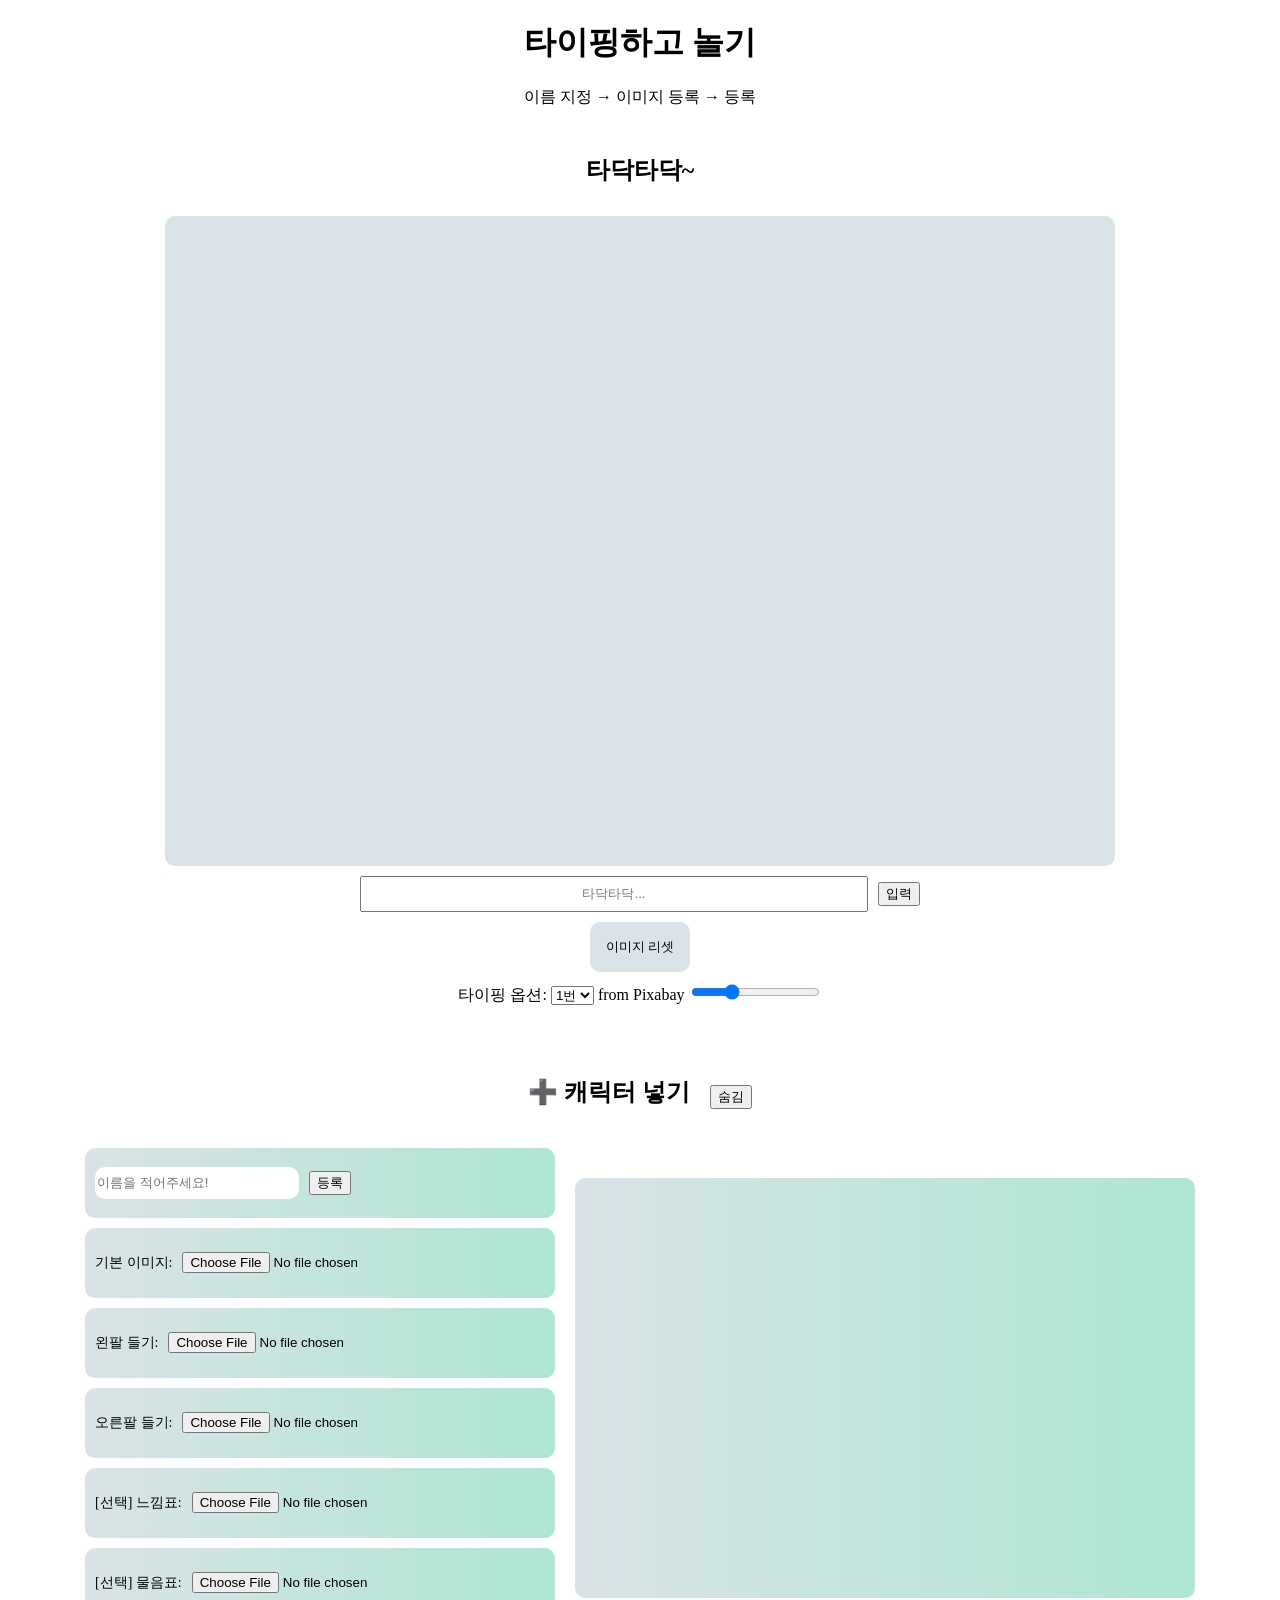
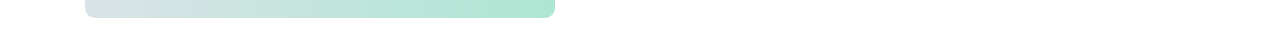
==== index.html @ 1d5c7010 "Rename Typing-Game.html to index.html" ====
<!DOCTYPE html>
<html lang="ko">
    <head>
        <meta charset="UTF-8">
        <title>Typing Game</title>
        <link rel="stylesheet" href="Typing-Game.css">
    </head>

    <body>
        <header>
            <h1>타이핑하고 놀기</h1>
            <p>이름 지정 → 이미지 등록 → 등록</p>
        </header>

        <main>
            <h2>타닥타닥~</h2>
            <section class="typing-game-area">
                <div class="typing-game-output-area">
                </div>

                <div class="typing-game-input-area">
                    <input class="typing-game-input" type="text" maxlength="100" placeholder="타닥타닥...">
                    <button class="typing-game-input-btn">입력</button>
                </div>

                <div class="typing-game-setting-area">
                    <button class="game-slot-reset-btn">이미지 리셋</button>
                    <div>
                        <label>타이핑 옵션: </label>
                        <select class="typing-game-sound-effect">
                            <option value="option-1" data-src="./source/sound/default-typing.mp3">1번</option>
                            <option value="option-2" data-src="./source/sound/soft-typing.mp3">2번</option>
                            <option value="option-3" data-src="./source/sound/hard-typing.mp3">3번</option>
                            <option value="option-4" data-src="./source/sound/middle-typing.mp3">4번</option>
                            <option value="option-5" data-src="./source/sound/quite-typing.mp3">5번</option>
                            <option value="option-6" data-src="./source/sound/high-typing.mp3">6번</option>
                        </select>
                        <label> from Pixabay</label>

                        <input class="typing-game-sound-effect-volume" type="range" min="0" max="1" step="0.01" value="0.3">
                    </div>
                </div>
            </section>

            <div class="character-toggle-area">
                <h2>➕ 캐릭터 넣기</h2>
                <button class="character-toggle-btn">열기</button>
            </div>

            <section class="typing-date-area">
                <div class="typing-data-input-area">
                    <div class="registration-area">
                        <input class="registration-naming" type="text" maxlength="9" placeholder="이름을 적어주세요!">
                        <button class="registration-btn">등록</button>
                    </div>

                    <div class="defalut">
                        <label>기본 이미지:</label>
                        <input class="defalut-typing-input" type="file" accept="image/*" placeholder="기본">       
                    </div>

                    <div class="left-up">
                        <label>왼팔 들기:</label>
                        <input class="left-up-typing-input" type="file" accept="image/*" placeholder="왼팔 들기">
                    </div>

                    <div class="right-up">
                        <label>오른팔 들기:</label>
                        <input class="right-up-typing-input" type="file" accept="image/*" placeholder="오른팔 들기">
                    </div>

                    <div class="exclamation">
                        <label>[선택] 느낌표:</label>
                        <input class="exclamation-typing-input" type="file" accept="image/*" placeholder="!">
                    </div>

                    <div class="question">
                        <label>[선택] 물음표:</label>
                        <input class="question-typing-input" type="file" accept="image/*" placeholder="?">
                    </div>
                </div>

                <div class="save-data-area">
                    <p>데이터들 보여주기</p>
                </div>
            </section>
        </main>

        <script src="Typing-Game.js"></script>
        <!--
        Sound Effect by DRAGON-STUDIO from Pixabay
        https://pixabay.com/ko/sound-effects/search/%ED%83%80%EC%9D%B4%ED%95%91%20%EC%86%8C%EB%A6%AC/?content_type=authentic

        Sound Effect by freesound_community from Pixabay
        https://pixabay.com/ko/sound-effects/search/%ed%82%a4%eb%b3%b4%eb%93%9c%20%ed%81%b4%eb%a6%ad/

        Sound Effect by DRAGON-STUDIO from Pixabay
        https://pixabay.com/ko/sound-effects/search/%ed%82%a4%eb%b3%b4%eb%93%9c%20%ed%81%b4%eb%a6%ad/

        Sound Effect by Universfield from Pixabay
        https://pixabay.com/ko/sound-effects/search/%ED%82%A4%EB%B3%B4%EB%93%9C%20%ED%81%B4%EB%A6%AD/?pagi=4

        Sound Effect by Lesiakower from Pixabay
        https://pixabay.com/ko/sound-effects/search/%ED%82%A4%EB%B3%B4%EB%93%9C%20%ED%81%B4%EB%A6%AD/?pagi=6

        Sound Effect by Universfield from Pixabay
        https://pixabay.com/ko/sound-effects/search/%ec%bb%b4%ed%93%a8%ed%84%b0%20%ed%81%b4%eb%a6%ad/
        -->
    </body>
</html>
---- Typing-Game.css ----
header,
h2 {
    justify-content: center;
    text-align: center;

    padding-bottom: 10px;
}

body {
    margin: 10px;
}


/*===== typing game area =====*/
.typing-game-area {
    text-align: center;
    margin-bottom: 50px;
}

.typing-game-output-area {
    width: 950px;
    height: auto;
    min-height: 650px;
    margin: 0 auto;

    display: flex;
    flex-wrap: wrap;
    justify-content: center;
    align-items: center;

    gap: 10px;

    border-radius: 10px;

    margin-bottom: 10px;

    background: #dae3e7;
}

.typing-game-output-area img {
    max-width: 100%;
    height: auto;
}

/*.typing-game-output-grid-area {
    display: grid;
    grid-template-columns: repeat(3, 1fr);
    gap: 10px;
}

.grid {
    width: 150px;
    height: 150px;
    border: 1px solid black;

    display: flex;
    justify-content: center;
    align-items: center;
}*/

.typing-game-input-area,
.typing-game-setting-area {
    display: flex;
    justify-content: center;
    align-items: center;

    margin-bottom: 10px;
    gap: 10px;
}

.typing-game-setting-area {
    flex-direction: column;
}

.typing-game-input {
    resize: none;
    width: 500px;
    height: 30px;

    text-align: center;
}

.game-slot-reset-btn {
    width: 100px;
    height: 50px;
    border-radius: 10px;

    background: #dae3e7;
    border: none;
}

.game-slot-reset-btn:hover {
    background: #c3d3da;
}

.character-toggle-area {
    display: flex;
    justify-content: center;
    align-items: center;

    gap: 20px;
}


/*===== typing data area =====*/
.typing-date-area {
    display: none;
}

.typing-date-area.active {
    display: flex;
    justify-content: center;
    align-items: center;
}

.typing-data-input-area {
    text-align: left;
    margin-bottom: 10px;

    font-size: 14px;
}

.registration-area,
.defalut,
.left-up,
.right-up,
.exclamation,
.question,
.save-data-area {
    padding: 10px;
    margin: 10px;
    gap: 10px;

    background: linear-gradient(to right, #dae3e7, #ade6d3);
}

.defalut,
.left-up,
.right-up,
.exclamation,
.question,
.registration-area {
    width: 450px;
    height: 50px;
    border-radius: 10px;

    display: flex;
    justify-content: flex-start;
    align-items: center;
}

.registration-naming {
    width: 200px;
    height: 30px;
    border-radius: 10px;
    border: none;
    
    background: #ffffff;
}


/*===== save data area =====*/
.save-data-area {
    width: 600px;
    height: 400px;
    border-radius: 10px;

    display: flex;
    
    align-items: center;

    overflow-x: scroll;
    overflow-y: hidden;
}


/*===== card area =====*/
.save-card {
    position: relative;
    flex-shrink: 0;
    width: 250px;
    border-radius: 10px;

    display: flex;
    flex-direction: column;
    justify-content: center;
    align-items: center;

    padding: 10px;

    box-shadow: 0 3px 10px rgba(0,0,0,0.2);
}

.save-card-label {
    width: 100px;
    height: 30px;
    border-radius: 10px;

    display: flex;
    justify-content: center;
    align-items: center;
    text-align: center;

    background: #82d8c5;
}

.save-card-btn-area {
    display: flex;
    justify-content: center;
    align-items: center;

    gap: 10px;
}

.save-card-btn {
    width: 50px;
    border-radius: 10px;

    background: white;
    border: none;
}

.save-card-btn:hover {
    background: #cccccc;
}

.mini-card {
    position: absolute;
    top: 50%;
    left: 50%;
    z-index: 10;
    transform: translate(-50%, -50%);

    display: flex;
    flex-direction: column;
    justify-content: center;
    align-items: center;

    padding: 10px;
    gap: 10px;
    border-radius: 10px;

    background: rgba(255, 255, 255, 0.8);
}

.mini-card-btn-area {
    display: flex;
    justify-content: center;
    align-items: center;

    gap: 10px;
}

/*===== toast area =====*/
.toast-container {
    position: fixed;
    bottom: 20px;
    right: 20px;
    z-index: 1000;

    display: flex;
    flex-direction: column;
    gap:10px;
}

.toast {
    min-width: 250px;
    padding: 16px;
    border-radius: 8px;
    box-shadow: 0 4px 6px rgba(0, 0, 0, 0.1);

    background-color: #333;
    color: #fff;

    opacity: 0;
    transform: translateY(20px);
    transition: opacity 0.5s ease, transform 0.5s ease;
}

.toast.show {
    opacity: 1;
    transform: translateY(0);
}

.toast-restore-btn {
    margin-left: 10px;

    border: none;
    border-radius: 5px;

    background: #555;
    color: #fff;
}


@media (max-width: 1000px) {
    .typing-game-output-area {
        width: auto;
        height: auto;
    }

    .typing-date-area.active {
        display: block;
    }    

    .defalut,
    .left-up,
    .right-up,
    .exclamation,
    .question,
    .registration-area {
        width: auto;

        display: flex;
        justify-content: center;
    }

    .save-data-area {
        width: auto;
        align-items: stretch;
    }
}

@keyframes typingMove {
    0% {
        transform: translateY(0);
    }

    50% {
        transform: translateY(-7px);
    }

    100% {
        transform: translateY(0);
    }
}

.typing-move {
    animation: typingMove 0.2s ease-in-out;
}
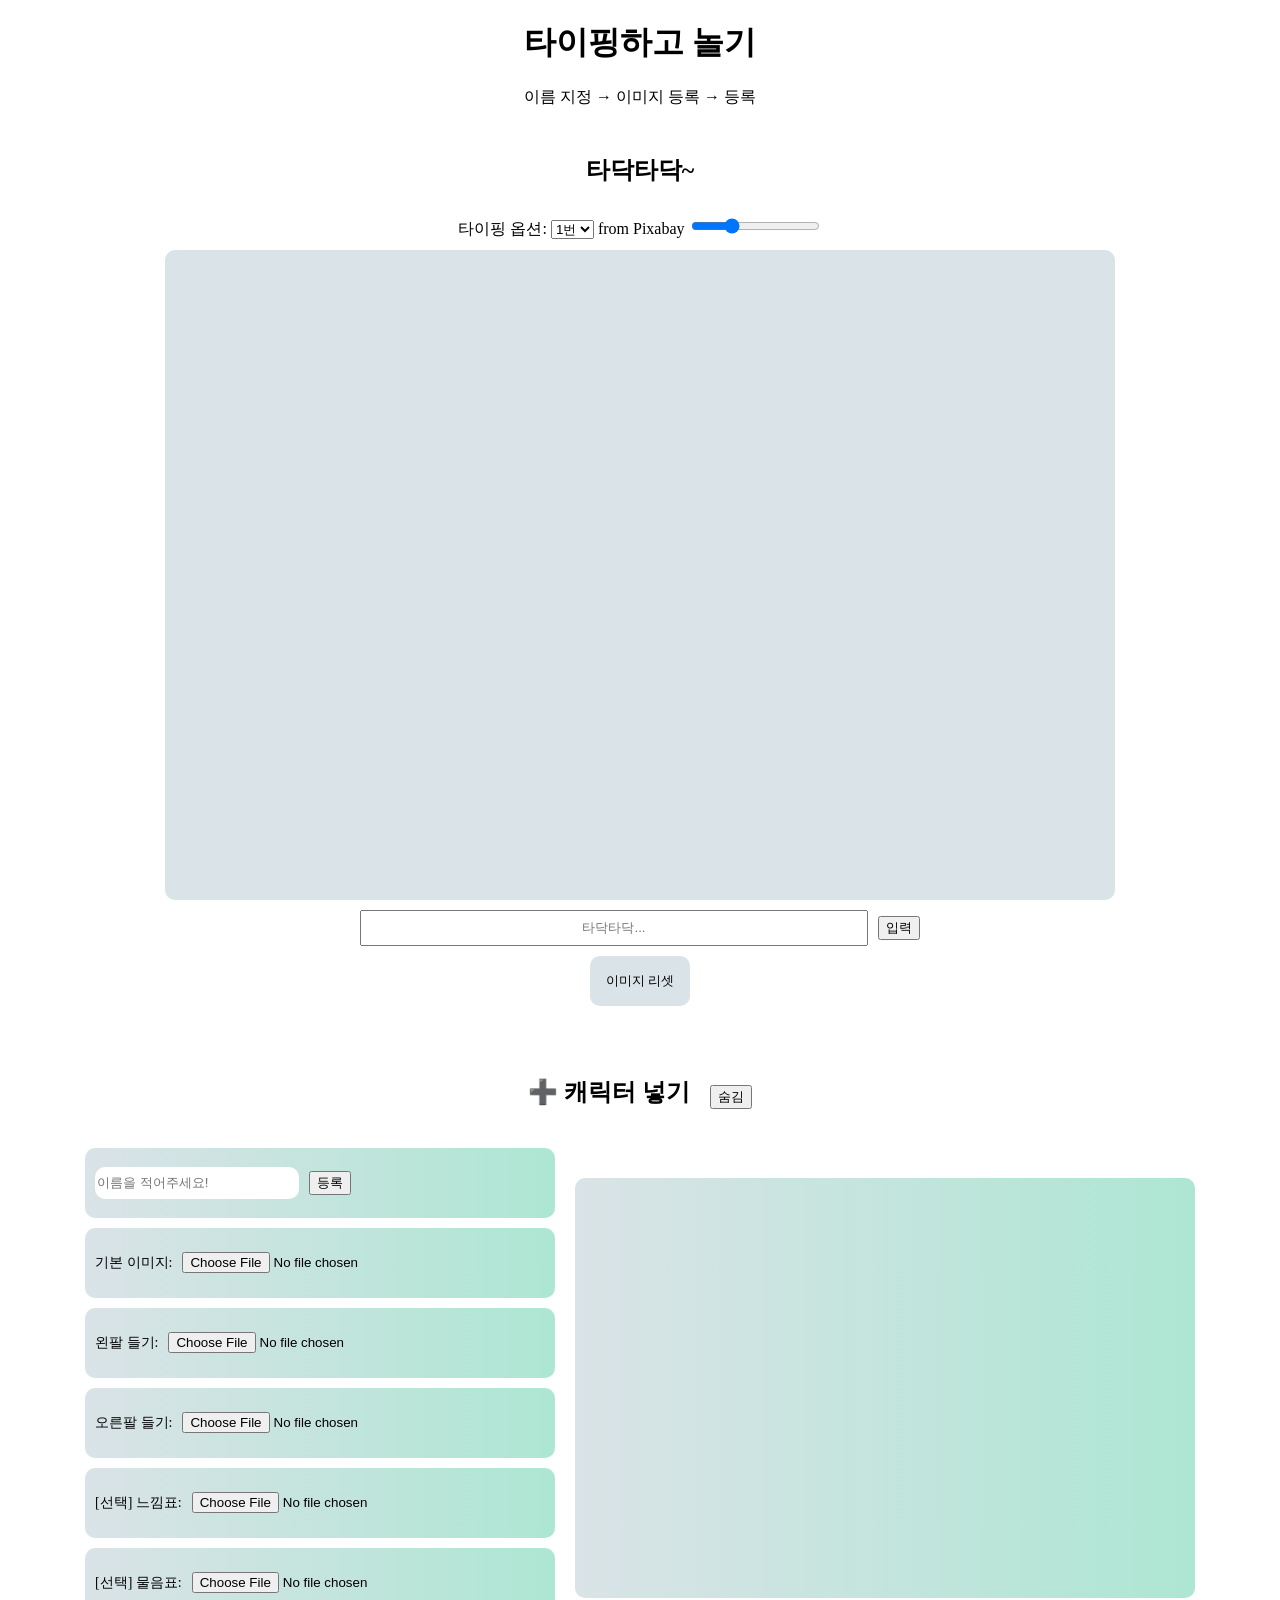
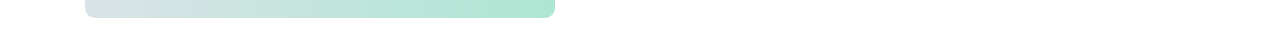
==== commit 723a222a: "Update index.html" ====
--- a/index.html
+++ b/index.html
@@ -15,16 +15,7 @@
         <main>
             <h2>타닥타닥~</h2>
             <section class="typing-game-area">
-                <div class="typing-game-output-area">
-                </div>
-
-                <div class="typing-game-input-area">
-                    <input class="typing-game-input" type="text" maxlength="100" placeholder="타닥타닥...">
-                    <button class="typing-game-input-btn">입력</button>
-                </div>
-
                 <div class="typing-game-setting-area">
-                    <button class="game-slot-reset-btn">이미지 리셋</button>
                     <div>
                         <label>타이핑 옵션: </label>
                         <select class="typing-game-sound-effect">
@@ -40,6 +31,15 @@
                         <input class="typing-game-sound-effect-volume" type="range" min="0" max="1" step="0.01" value="0.3">
                     </div>
                 </div>
+                
+                <div class="typing-game-output-area">
+                </div>
+
+                <div class="typing-game-input-area">
+                    <input class="typing-game-input" type="text" maxlength="100" placeholder="타닥타닥...">
+                    <button class="typing-game-input-btn">입력</button>
+                </div>
+                <button class="game-slot-reset-btn">이미지 리셋</button>
             </section>
 
             <div class="character-toggle-area">
--- a/Typing-Game.css
+++ b/Typing-Game.css
@@ -23,12 +23,7 @@
     min-height: 650px;
     margin: 0 auto;
 
-    display: flex;
-    flex-wrap: wrap;
-    justify-content: center;
-    align-items: center;
-
-    gap: 10px;
+    position: relative;
 
     border-radius: 10px;
 
@@ -38,7 +33,6 @@
 }
 
 .typing-game-output-area img {
-    max-width: 100%;
     height: auto;
 }
 
@@ -99,6 +93,10 @@
     align-items: center;
 
     gap: 20px;
+}
+
+.game-card {
+    position: absolute;
 }
 
 
@@ -191,6 +189,11 @@
     box-shadow: 0 3px 10px rgba(0,0,0,0.2);
 }
 
+.save-card img {
+    width: auto;
+    max-height: 200px;
+}
+
 .save-card-label {
     width: 100px;
     height: 30px;
@@ -337,4 +340,4 @@
 
 .typing-move {
     animation: typingMove 0.2s ease-in-out;
-}+}
